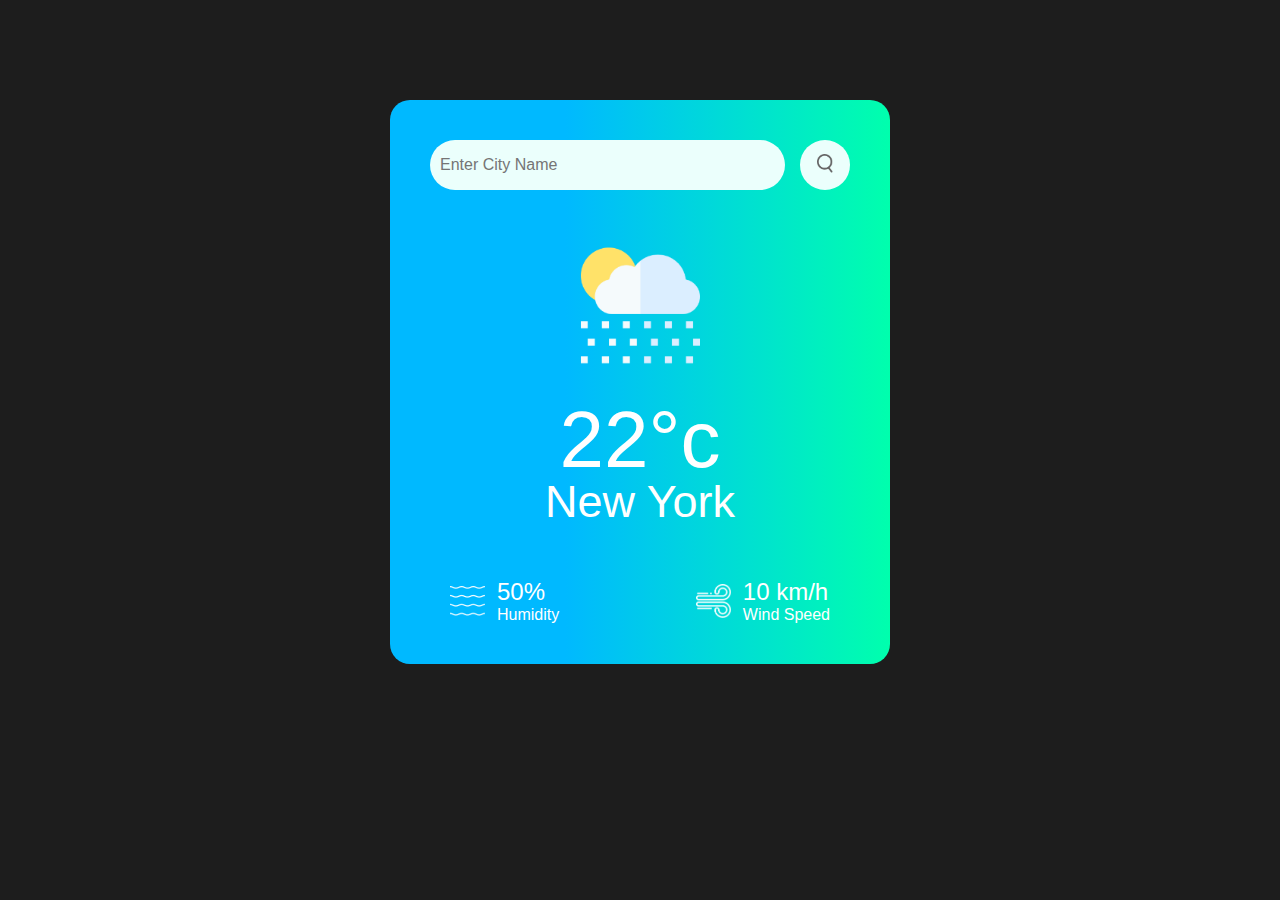
==== weather/index.html @ 694e45ae "Add files via upload" ====
<!DOCTYPE html>
<html lang="en">
<head>
    <meta charset="UTF-8">
    <meta name="viewport" content="width=device-width, initial-scale=1.0">
    <title>Weather App</title>
    <link rel="stylesheet" href="css/style.css">
</head>
<body>
    
    <div class="card">
        <div class="search">
            <input type="text" placeholder="Enter City Name" spellcheck="false">
            <button><img src="images/search.png"></button>
        </div>
        <div class="weather">
            <img src="images/rain.png" class="weather-icon">
            <h1 class="temp">22°c</h1>
            <h2 class="city">New York</h2>
            <div class="details">
                <div class="col">
                    <img src="images/humidity.png">
                    <div>
                        <p class="humidity">50%</p>
                        <p>Humidity</p>
                    </div>
                </div>
                <div class="col">
                    <img src="images/wind.png">
                    <div>
                        <p class="wind">10 km/h</p>
                        <p>Wind Speed</p>
                    </div>
                </div>
            </div>
        </div>
    </div>

<script>

    const apiKey = "424e33d273bf6c7925f374f3bda66992";
    const apiUrl = "https://api.openweathermap.org/data/2.5/weather?&units=metric&q=";
    const searchBox = document.querySelector(".search input");
    const searchBtn = document.querySelector(".search button");
    const weatherIcon = document.querySelector(".weather-icon");


    async function checkWeather(city){
        const response = await fetch(apiUrl + city + `&appid=${apiKey}`);
        var data = await response.json();

        console.log(data);

        document.querySelector(".city").innerHTML = data.name;
        document.querySelector(".temp").innerHTML = Math.round(data.main.temp) + "°c";
        document.querySelector(".humidity").innerHTML = data.main.humidity + "%";
        document.querySelector(".wind").innerHTML = data.wind.speed + "km/h";


        if(data.weather[0].main == "Cloudss"){
            weatherIcon.src = "images/clouds.png";
        }
        else if(data.weather[0].main == "Clear") {
            weatherIcon.src = "images/clear.png";
        }
        else if(data.weather[0].main == "Rain") {
            weatherIcon.src = "images/rain.png";
        }
        else if(data.weather[0].main == "Drizzle") {
            weatherIcon.src = "images/drizzle.png";
        }
        else if(data.weather[0].main == "Mist") {
            weatherIcon.src = "images/mist.png";
        }
        else if(data.weather[0].main == "Snow") {
            weatherIcon.src = "images/snow.png";
        }
        else if(data.weather[0].main == "Haze") {
            weatherIcon.src = "images/haze.png";
        }



    }

    searchBtn.addEventListener("click", ()=>{
        checkWeather(searchBox.value);
    })

    
</script>


</body>
</html>
---- weather/css/style.css ----
*{
    margin: 0;
    padding: 0;
    font-family: 'Poppins', sans-serif;
    box-sizing: border-box;
}
body {
    background: #1d1d1d;
}
.card {
    width: 100%;
    max-width: 500px;
    color: #fff;
    text-align: center;
    margin: 100px auto 0;
    padding: 40px;
    border-radius: 20px;
    background: rgb(2,0,36);
    background: linear-gradient(90deg, rgb(0 185 255) 35%, rgb(0 255 173) 100%);
}
.card .search {
    display: flex;
    align-items: center;
    justify-content: space-between;
    width: 100%;
}
.card .search input {
    width: 100%;
    border-radius: 60px;
    padding: 10px;
    height: 50px;
    background: #ebfffc;
    margin-right: 15px;
    font-size: 16px;
    border: 0;
    outline: 0;
}
.card .search button {
    background: #ebfffc;
    border: 0;
    outline: 0;
    cursor: pointer;
    width: 60px;
    height: 50px;
    border-radius: 50%;
}
.card .search button img {
    width: 16px;
}
.weather-icon {
    width: 170px;
    margin-top: 30px;
}
.weather h1 {
    font-size: 80px;
    font-weight: 500;
}
.weather h2 {
    font-size: 45px;
    font-weight: 400;
    margin-top: -10px;
}
.details {
    display: flex;
    justify-content: space-between;
    align-items: center;
    padding: 0 20px;
    margin-top: 50px;
}
.details .col {
    display: flex;
    text-align: left;
    align-items: center;
}
.details .col img {
    width: 35px;
    margin-right: 12px;
}
.details .col .humidity, .wind {
    font-size: 24px;
}
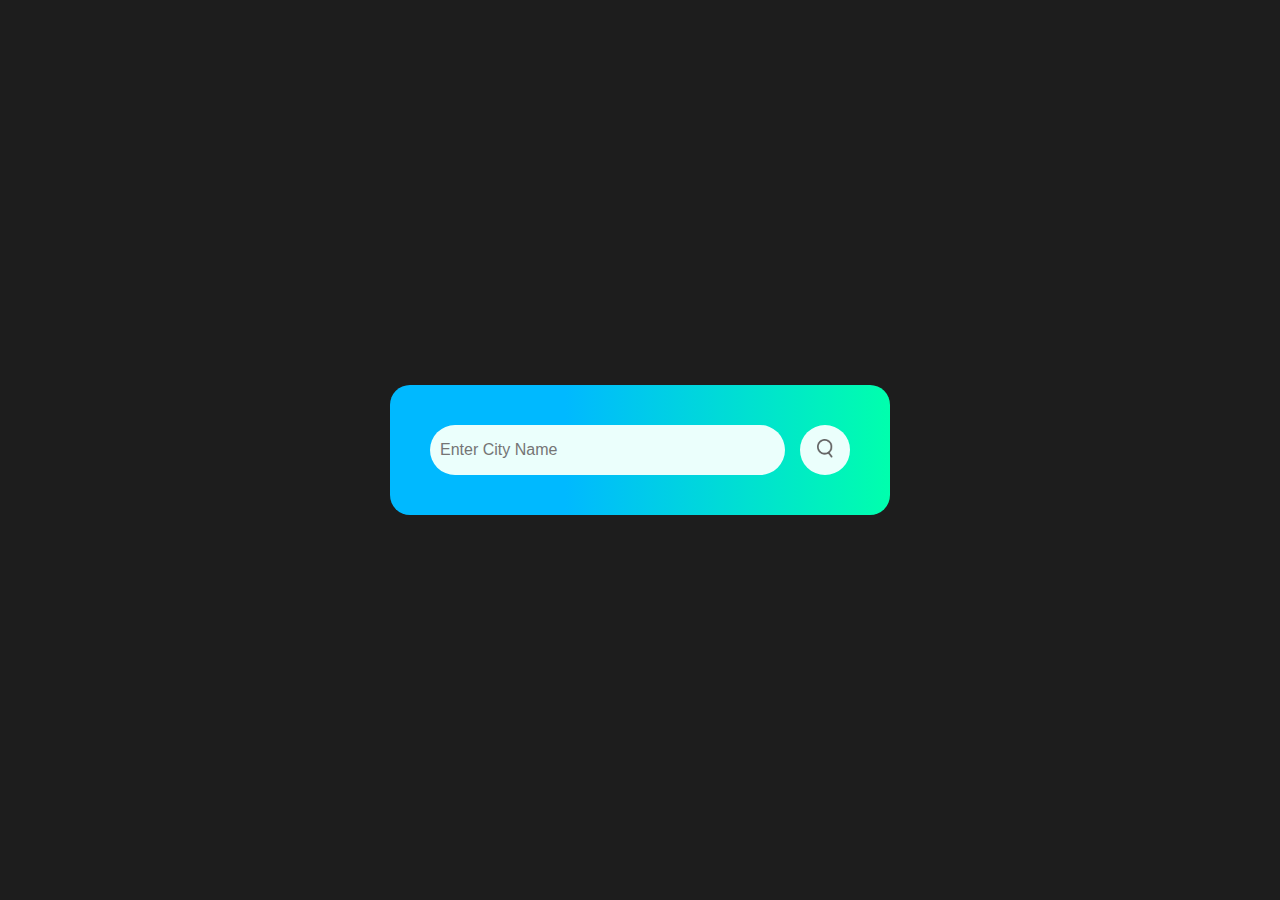
==== commit b2b9557a: "Update index.html" ====
--- a/weather/index.html
+++ b/weather/index.html
@@ -49,13 +49,13 @@
         const response = await fetch(apiUrl + city + `&appid=${apiKey}`);
         var data = await response.json();
 
-        console.log(data);
+        // console.log(data);
 
         document.querySelector(".city").innerHTML = data.name;
         document.querySelector(".temp").innerHTML = Math.round(data.main.temp) + "°c";
         document.querySelector(".humidity").innerHTML = data.main.humidity + "%";
         document.querySelector(".wind").innerHTML = data.wind.speed + "km/h";
-
+        document.querySelector(".weather").style.display = "block";
 
         if(data.weather[0].main == "Cloudss"){
             weatherIcon.src = "images/clouds.png";
@@ -92,4 +92,4 @@
 
 
 </body>
-</html>+</html>
--- a/weather/css/style.css
+++ b/weather/css/style.css
@@ -12,11 +12,14 @@
     max-width: 500px;
     color: #fff;
     text-align: center;
-    margin: 100px auto 0;
     padding: 40px;
     border-radius: 20px;
     background: rgb(2,0,36);
     background: linear-gradient(90deg, rgb(0 185 255) 35%, rgb(0 255 173) 100%);
+    position: absolute;
+    top: 50%;
+    left: 50%;
+    transform: translate(-50%, -50%);
 }
 .card .search {
     display: flex;
@@ -78,4 +81,7 @@
 }
 .details .col .humidity, .wind {
     font-size: 24px;
-}+}
+.weather {
+    display: none;
+}
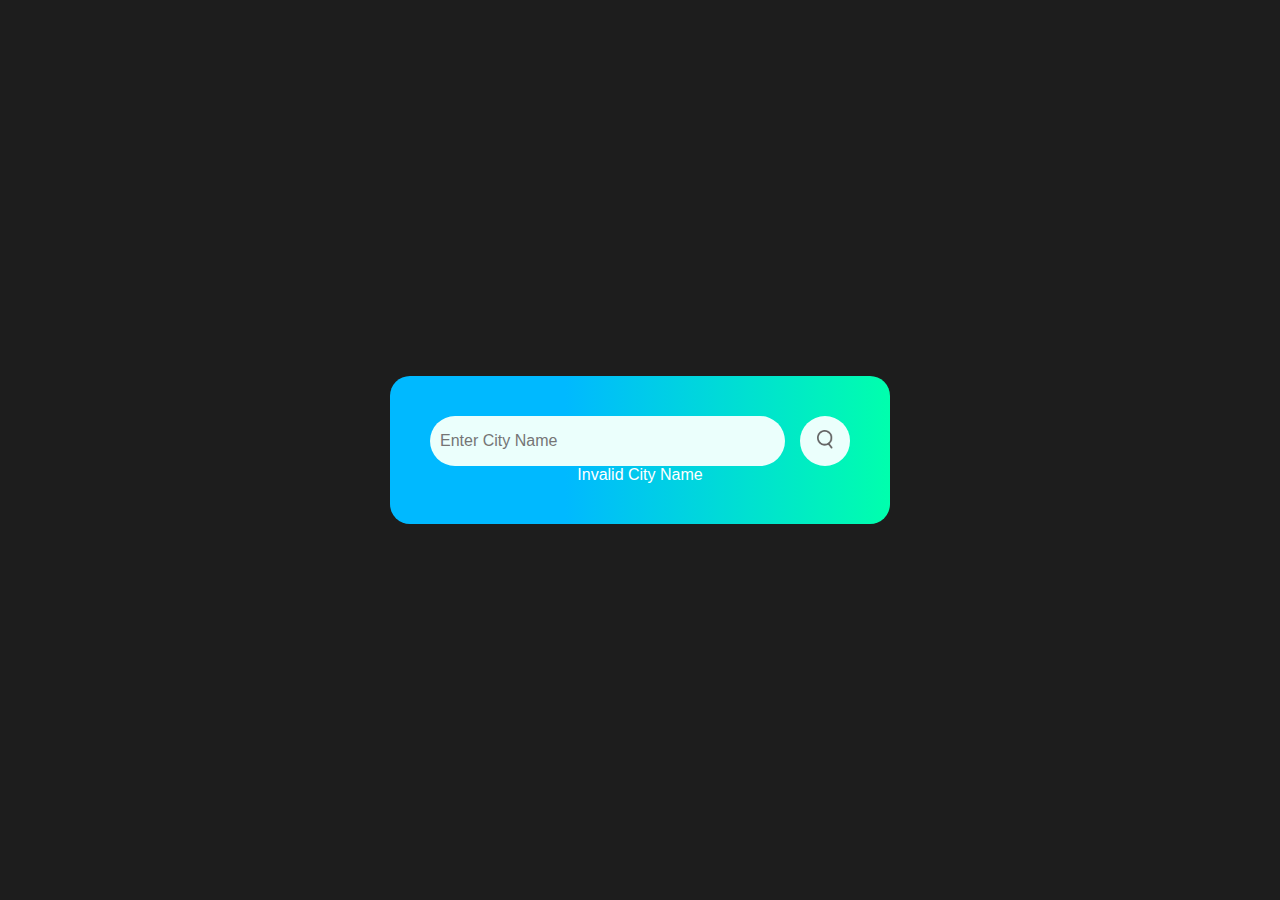
==== commit 5eb875de: "Update index.html" ====
--- a/weather/index.html
+++ b/weather/index.html
@@ -12,6 +12,9 @@
         <div class="search">
             <input type="text" placeholder="Enter City Name" spellcheck="false">
             <button><img src="images/search.png"></button>
+        </div>
+        <div class="error">
+            <p>Invalid City Name</p>
         </div>
         <div class="weather">
             <img src="images/rain.png" class="weather-icon">
@@ -47,7 +50,12 @@
 
     async function checkWeather(city){
         const response = await fetch(apiUrl + city + `&appid=${apiKey}`);
-        var data = await response.json();
+        if(response.status == 404){
+            document.querySelector(".error").style.display = "block";
+            document.querySelector(".weather").style.display = "none";
+        }
+        else{
+            var data = await response.json();
 
         // console.log(data);
 
@@ -56,6 +64,7 @@
         document.querySelector(".humidity").innerHTML = data.main.humidity + "%";
         document.querySelector(".wind").innerHTML = data.wind.speed + "km/h";
         document.querySelector(".weather").style.display = "block";
+        document.querySelector(".error").style.display = "none";
 
         if(data.weather[0].main == "Cloudss"){
             weatherIcon.src = "images/clouds.png";
@@ -78,6 +87,8 @@
         else if(data.weather[0].main == "Haze") {
             weatherIcon.src = "images/haze.png";
         }
+        }
+        
 
 
 
